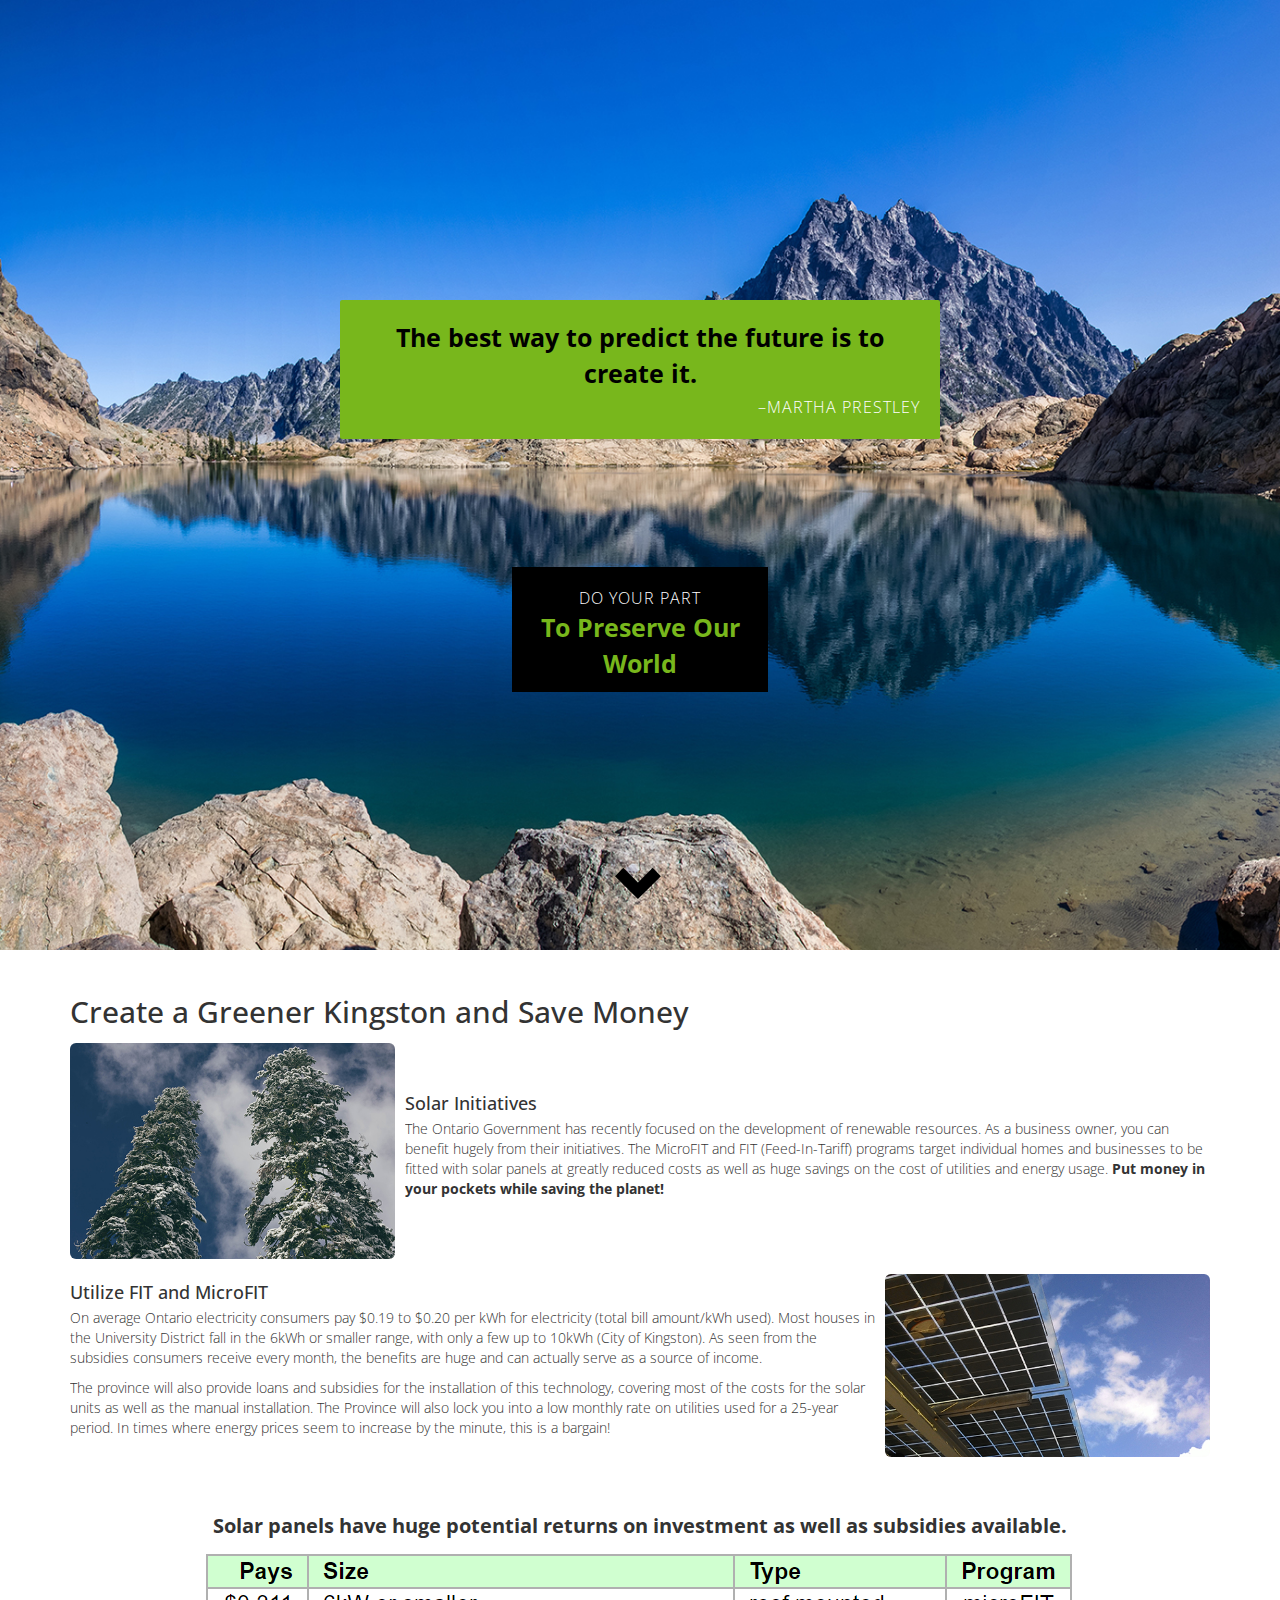
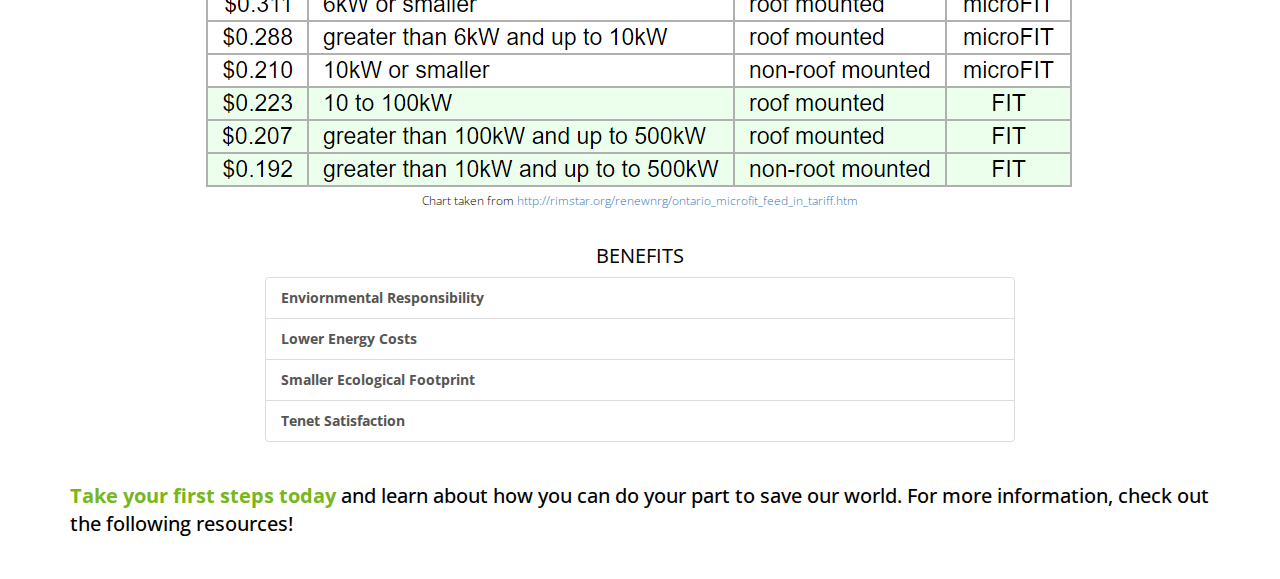
==== index.html @ 1013195a "Update chart name" ====
<!doctype html>
<html>
  <head>
    <meta charset="utf-8">
    <meta http-equiv="X-UA-Compatible" content="chrome=1">
    <title>Building Awareness of Solar Panels</title>
    <link href="https://fonts.googleapis.com/css?family=Open+Sans:300,400,600,700" rel="stylesheet">
    <link rel="stylesheet" href="https://maxcdn.bootstrapcdn.com/bootstrap/3.3.7/css/bootstrap.min.css" integrity="sha384-BVYiiSIFeK1dGmJRAkycuHAHRg32OmUcww7on3RYdg4Va+PmSTsz/K68vbdEjh4u" crossorigin="anonymous">
    <link rel="stylesheet" href="stylesheets/styles.css">
    <!--[if lt IE 9]>
      <script src="//html5shiv.googlecode.com/svn/trunk/html5.js"></script>
    <![endif]-->
    <!--[if lt IE 8]>
    <link rel="stylesheet" href="stylesheets/ie.css">
    <![endif]-->
    <meta name="viewport" content="width=device-width, initial-scale=1, user-scalable=no">

  </head>
  <body>
    <div class="splash">
      <div class="quote-block">
        <p>The best way to predict the future is to create it. <span class="attribution">Martha Prestley</span></p>
      </div>

      <a href="#more_info" class="splash-cta"><span class="small">Do your Part</span> To Preserve Our World</a>
      <div class="position-bottom">
        <a href="#more_info"><i class="glyphicon glyphicon-chevron-down"></i></a>
      </div>
    </div>


    <section id="more_info" class="container">
      <h2>Create a Greener Kingston and Save Money</h2>
      <div class="media">
        <div class="media-left media-middle">
          <img src="images/trees.jpg" alt="Pretty Trees" class="img-rounded media-object">
        </div>
        <div class="media-body media-middle">
          <h4 class="media-heading">Solar Initiatives</h4>
          <p>
            The Ontario Government has recently focused on the development of renewable resources. As a business owner, you can benefit hugely from their initiatives. The MicroFIT and FIT (Feed-In-Tariff) programs target individual homes and businesses to be fitted with solar panels at greatly reduced costs as well as huge savings on the cost of utilities and energy usage. <strong>Put money in your pockets while saving the planet!</strong>
          </p>
        </div>
      </div>

      <div class="media">
        <div class="media-body media-middle">
          <h4 class="media-heading">Utilize FIT and MicroFIT</h4>
          <p>
            On average Ontario electricity consumers pay $0.19 to $0.20 per kWh for electricity (total bill amount/kWh used). Most houses in the University District fall in the 6kWh or smaller range, with only a few up to 10kWh (City of Kingston). As seen from the subsidies consumers receive every month, the benefits are huge and can actually serve as a source of income. 
          </p>
          <p>
            The province will also provide loans and subsidies for the installation of this technology, covering most of the costs for the solar units as well as the manual installation. The Province will also lock you into a low monthly rate on utilities used for a 25-year period. In times where energy prices seem to increase by the minute, this is a bargain!
          </p>
        </div>
        <div class="media-right media-middle">
          <img src="images/solar_panel.jpg" alt="Solar Panel" class="img-rounded media-object">
        </div>
      </div>

      <div class="section_info">
        <div class="row">

          <div class="col-md-12">
            <p>
              <strong>
                Solar panels have huge potential returns on investment as well as subsidies available.
              </strong>
            </p>
            <div><img src="images/facts_chart.png" alt="Solar Savings"></div>
            <span class="caption">Chart taken from <a href="http://rimstar.org/renewnrg/ontario_microfit_feed_in_tariff.htm">http://rimstar.org/renewnrg/ontario_microfit_feed_in_tariff.htm</a></span>
          </div>
        </div>

        <div class="row list_holder">
          <div class="col-md-8 col-md-offset-2">
            <h4>Benefits</h4>
            <div class="list-group">
              <button type="button" class="list-group-item">Enviornmental Responsibility</button>
              <button type="button" class="list-group-item">Lower Energy Costs</button>
              <button type="button" class="list-group-item">Smaller Ecological Footprint</button>
              <button type="button" class="list-group-item">Tenet Satisfaction</button>
            </div>
          </div>
        </div>


        <p class="typical">
          <strong>Take your first steps today</strong> and learn about how you can do your part to save our world. For more information, check out the following resources!
        </p>
      </div>

    </section>

    <script src="https://ajax.googleapis.com/ajax/libs/jquery/3.1.1/jquery.min.js"></script>

    <script>
      $(function() {
        $('a[href*="#"]:not([href="#"])').click(function() {
          if (location.pathname.replace(/^\//,'') == this.pathname.replace(/^\//,'') && location.hostname == this.hostname) {
            var target = $(this.hash);
            target = target.length ? target : $('[name=' + this.hash.slice(1) +']');
            if (target.length) {
              $('html, body').animate({
                scrollTop: target.offset().top
              }, 1000);
              return false;
            }
          }
        });
      });
    </script>

  </body>
</html>
---- stylesheets/styles.css ----
/* 
* 
* Customize Styles
*
*/ 

body, html {
  min-height: 100%;
  font-family: "Open Sans", sans-serif;
  font-weight: 300;
  height: 100%;
}

.splash {
  width: 100%;
  height: 100%;
  margin: 0;
  background-image: url('../images/lake_landscape.jpg');
  background-repeat: no-repeat;
  background-size: cover;
  background-position: center center;
  padding-top: 300px;
  min-height: 950px;
  position: relative;
}

.splash .quote-block {
  background: #78b71c;
  width: 40%;
  border-radius: 2px;
  min-width: 600px;
  margin: 0px auto;
  box-sizing: border-box;
  padding: 20px;
  padding-bottom: 10px;
  position: relative;
}

.splash .quote-block p {
  font-size: 25px;
  color: #000;
  font-weight: bold;
  text-align: center;
}

.splash .quote-block p span.attribution {
  display: block;
  color: #FFF;
  font-weight: 300;
  letter-spacing: 1px;
  font-size: 16px;
  text-transform: uppercase;
  text-align: right;
  margin-top: 5px;
}

.splash .quote-block p span.attribution:before {
  content: "–"
}

.splash a.splash-cta {
  display: block;
  margin: 10% auto;
  background: #000;
  width: 20%;
  min-width: 240px;
  box-sizing: border-box;
  padding: 20px;
  padding-bottom: 10px;
  position: relative;
  text-align: center;
  font-weight: bold;
  font-size: 25px;
  color: #78b71c;
  text-decoration: none;
}

.splash a.splash-cta span.small{
  display: block;
  color: #FFF;
  font-size: 16px;
  letter-spacing: 1px;
  font-weight: 300;
  text-transform: uppercase;
} 

.splash a.splash-cta:hover {
  box-shadow: 0px 2px 10px rgba(255,255,255,0.3);
}

.position-bottom {
  position: absolute;
  bottom: 25px;
  text-align: center;
  font-size: 50px;
  color: #000;
  left: 0;
  right: 0;
}

.position-bottom a {
  color: #000;
  font-size: 50px;
  text-decoration: none;
}

section#more_info {
  margin-top: 25px;
}

.media-object {
  max-width: 325px;
  min-width: 150px;
}
.media-object img {
  max-width: 100%;
  max-height: 100%;
}

.media-body {
  min-width: 325px;
}

.section_info {
  margin-top: 55px;
  margin-bottom: 40px;
  text-align: center;
}

.section_info span.caption {
  color: #000;
  font-size: 12px;
}

.section_info p {
  font-size: 20px;
}

.section_info div img {
  min-width: 600px;
  margin: 0px auto;
}

.list_holder {
  margin-top: 25px;
}

.list_holder div h4 {
  text-transform: uppercase;
  font-weight: bolder;
  font-size: 20px;
  color: #000;
}

.list-group button {
  font-weight: 700;
}

.typical {
  margin-top: 20px;
  text-align: left;
  font-weight: 500;
  color: #000;
}

.typical strong {
  color: #78b71c;
}
---- stylesheets/ie.css ----
nav {
  display: none;
}
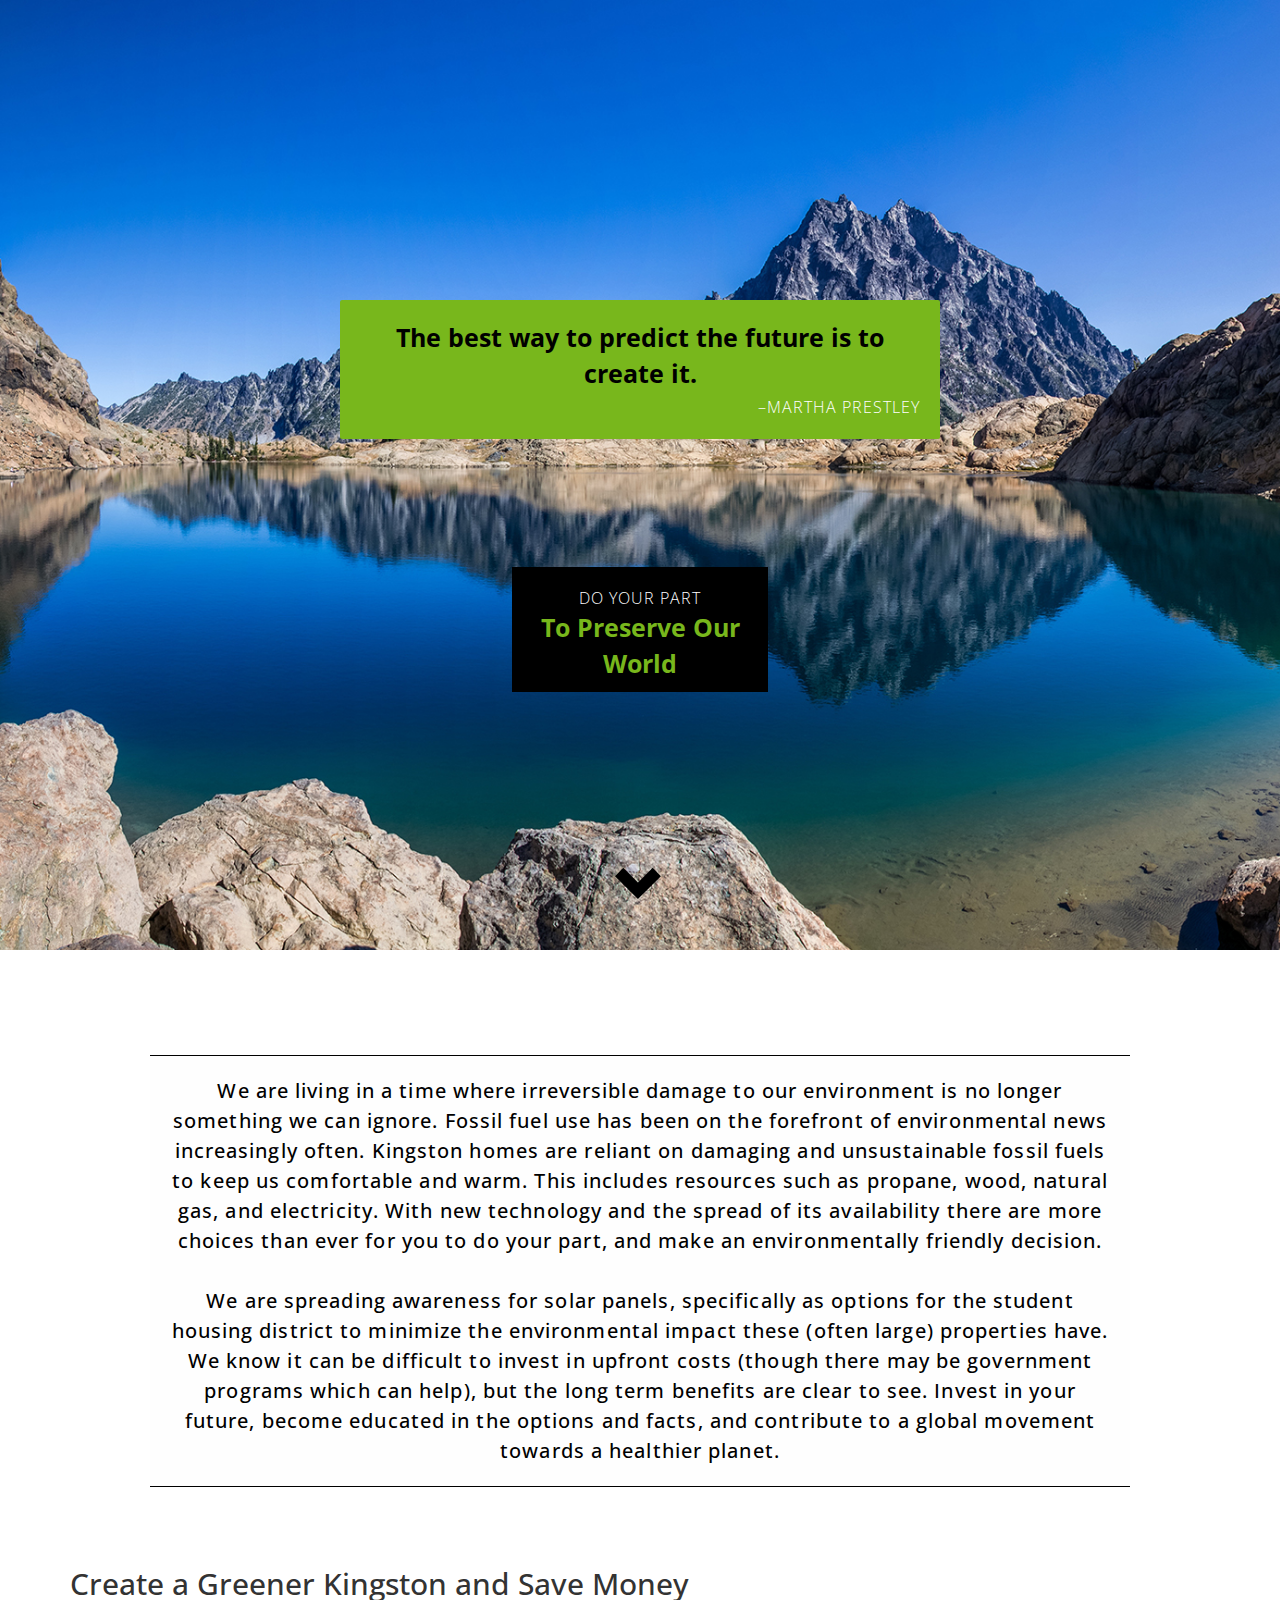
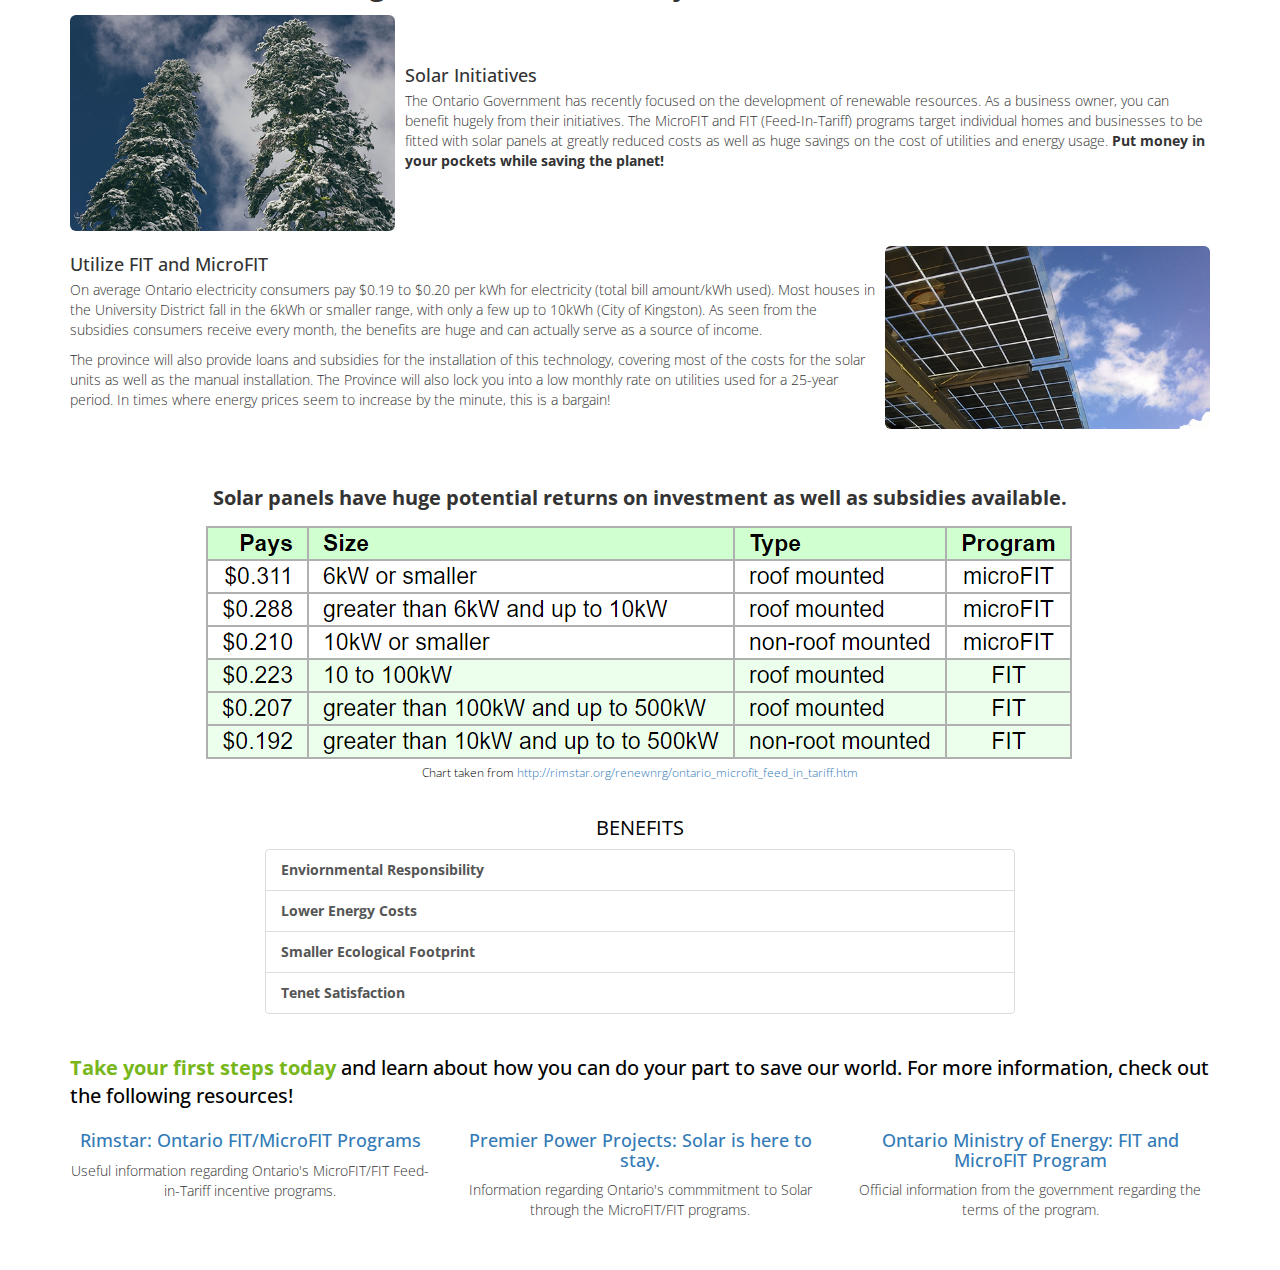
==== commit fe74369f: "Make lovely changes!" ====
--- a/index.html
+++ b/index.html
@@ -30,7 +30,15 @@
 
 
     <section id="more_info" class="container">
+
+      <p class="writing">
+        We are living in a time where irreversible damage to our environment is no longer something we can ignore. Fossil fuel use has been on the forefront of environmental news increasingly often. Kingston homes are reliant on damaging and unsustainable fossil fuels to keep us comfortable and warm. This includes resources such as propane, wood, natural gas, and electricity. With new technology and the spread of its availability there are more choices than ever for you to do your part, and make an environmentally friendly decision. <br>
+        <br>
+        We are spreading awareness for solar panels, specifically as options for the student housing district to minimize the environmental impact these (often large) properties have. We know it can be difficult to invest in upfront costs (though there may be government programs which can help), but the long term benefits are clear to see. Invest in your future, become educated in the options and facts, and contribute to a global movement towards a healthier planet.
+      </p>
+
       <h2>Create a Greener Kingston and Save Money</h2>
+
       <div class="media">
         <div class="media-left media-middle">
           <img src="images/trees.jpg" alt="Pretty Trees" class="img-rounded media-object">
@@ -84,10 +92,38 @@
           </div>
         </div>
 
-
         <p class="typical">
           <strong>Take your first steps today</strong> and learn about how you can do your part to save our world. For more information, check out the following resources!
         </p>
+
+        <div class="row">
+          <div class="col-md-4 ">
+            <h4><a href="http://rimstar.org/renewnrg/ontario_microfit_feed_in_tariff.htm">Rimstar: Ontario FIT/MicroFIT Programs</a></h4>
+            <p class="small">
+              Useful information regarding Ontario's MicroFIT/FIT Feed-in-Tariff incentive programs. 
+            </p>
+          </div>
+
+          <div class="col-md-4 ">
+            <h4><a href="http://premierpowerprojects.ca/?news=no-subsidies-no-problem-solar-is-here-to-stay">Premier Power Projects: Solar is here to stay.</a></h4>
+
+            <p class="small">
+              Information regarding Ontario's commmitment to Solar through the MicroFIT/FIT programs. 
+            </p>
+
+          </div>
+          
+          <div class="col-md-4 ">
+            <h4><a href="http://www.energy.gov.on.ca/en/fit-and-microfit-program/">Ontario Ministry of Energy: FIT and MicroFIT Program</a></h4>
+
+            <p class="small">
+              Official information from the government regarding the terms of the program. 
+            </p>
+
+          </div>
+
+        </div>
+
       </div>
 
     </section>
--- a/stylesheets/styles.css
+++ b/stylesheets/styles.css
@@ -165,4 +165,22 @@
 
 .typical strong {
   color: #78b71c;
+}
+
+p.small {
+  font-size: 14px;
+}
+
+p.writing {
+  color: #000;
+  line-height: 1.5;
+  text-align: center;
+  font-size: 20px;
+  margin: 80px;
+  font-weight: 500;
+  letter-spacing: 0.1ch;
+  background: #FEFEFE;
+  border-bottom: 1px solid black;
+  border-top: 1px solid black;
+  padding: 20px;
 }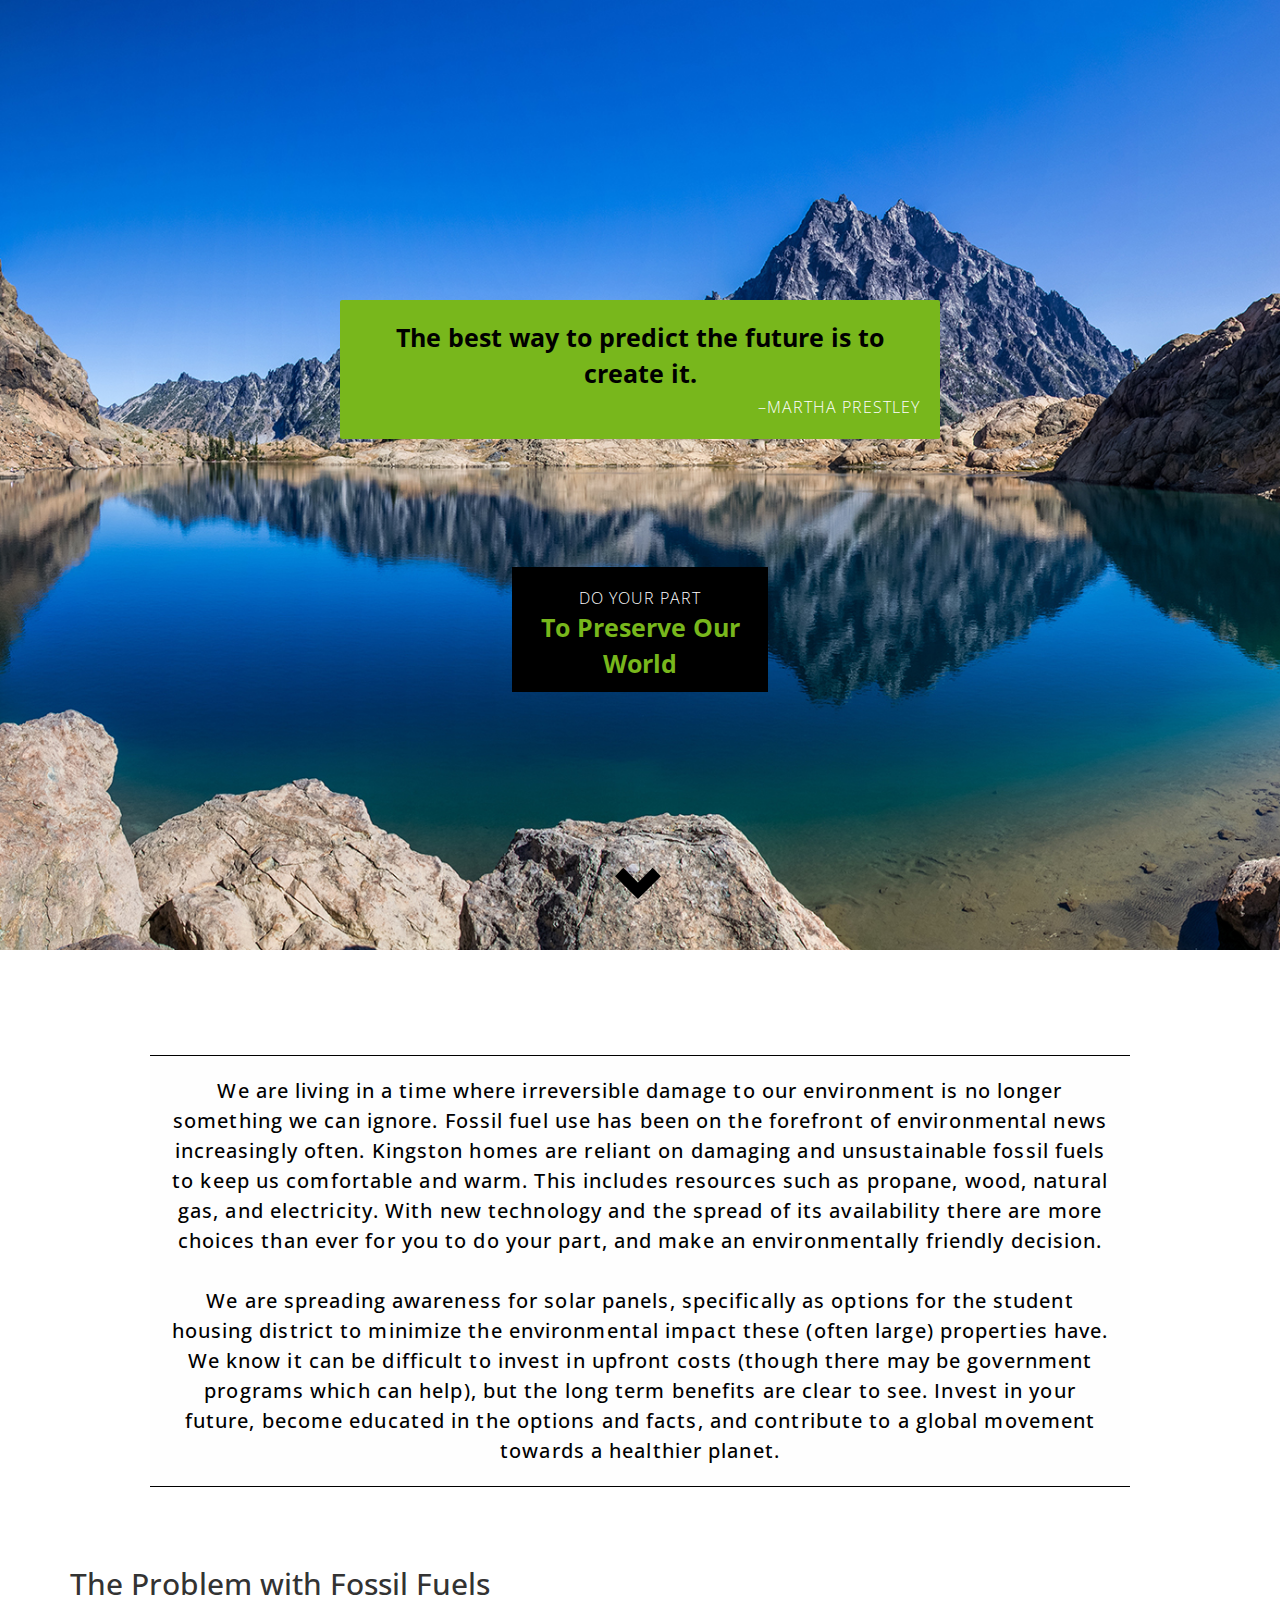
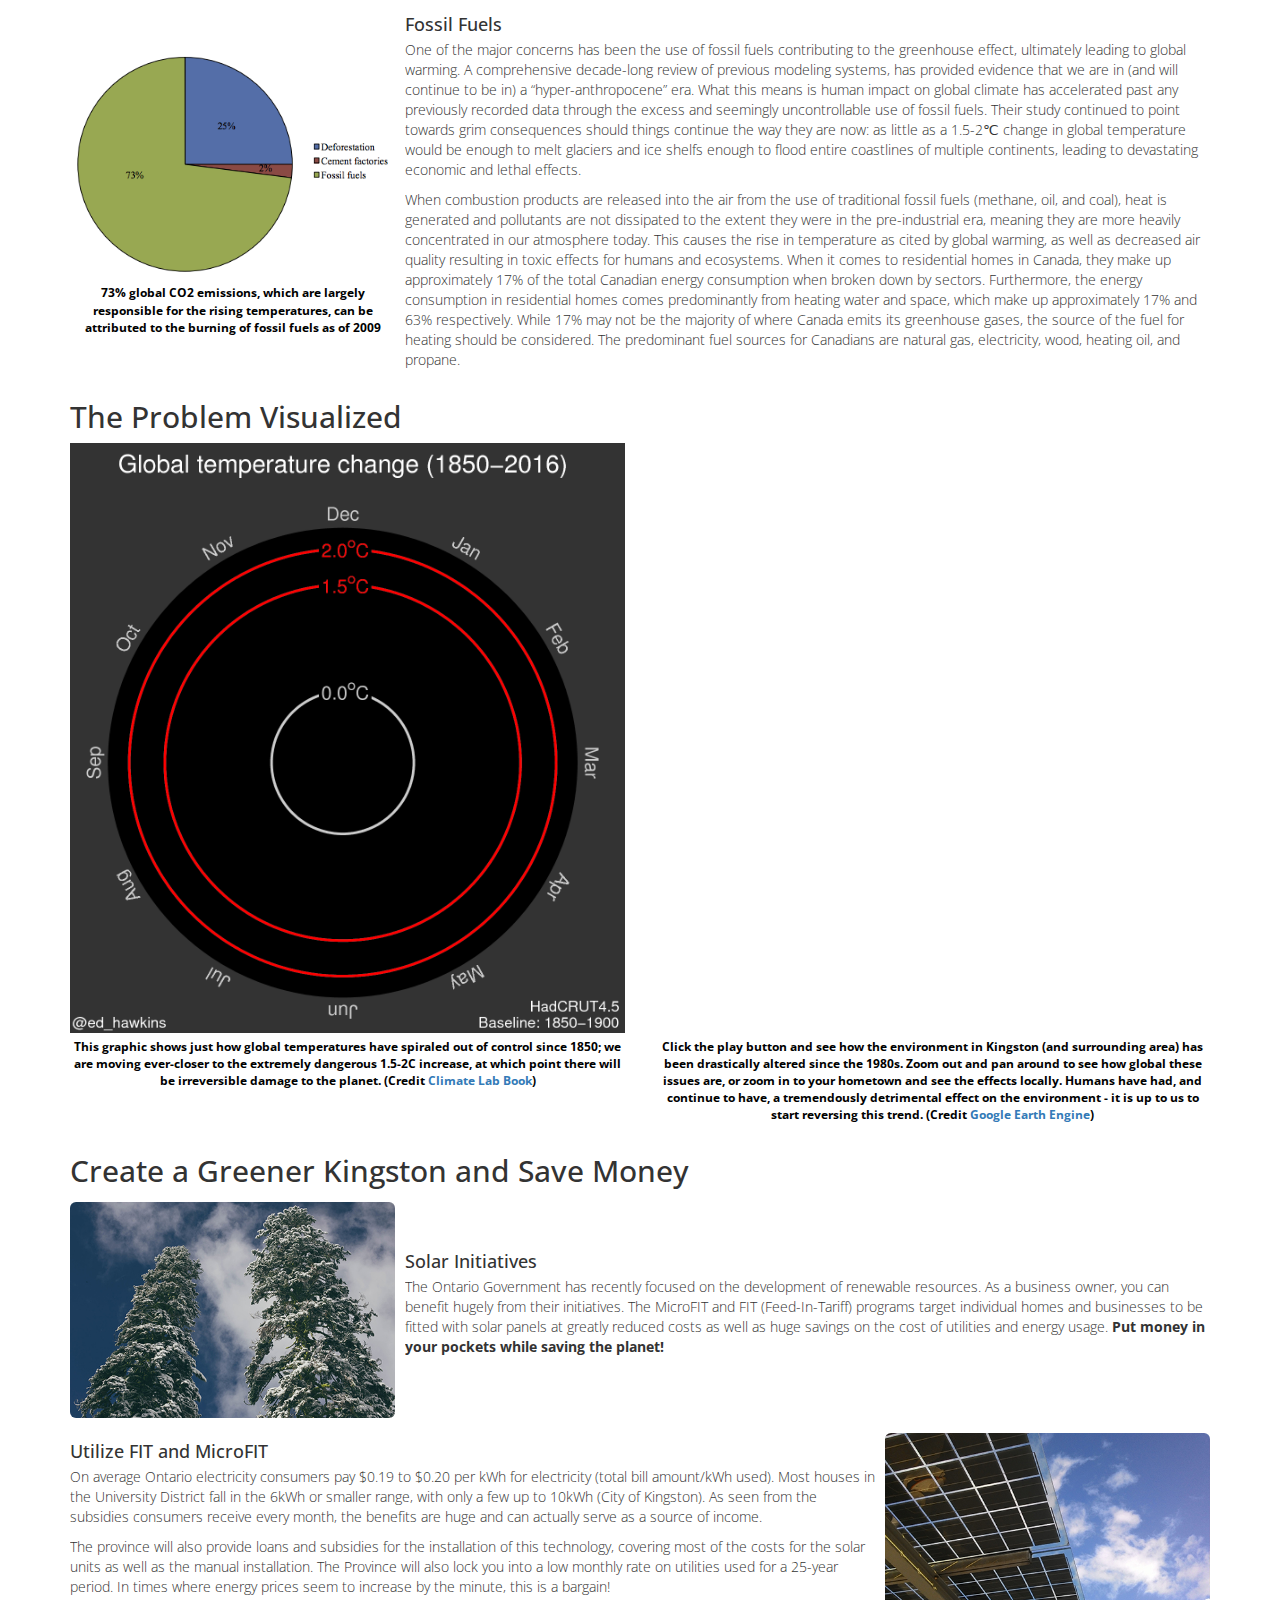
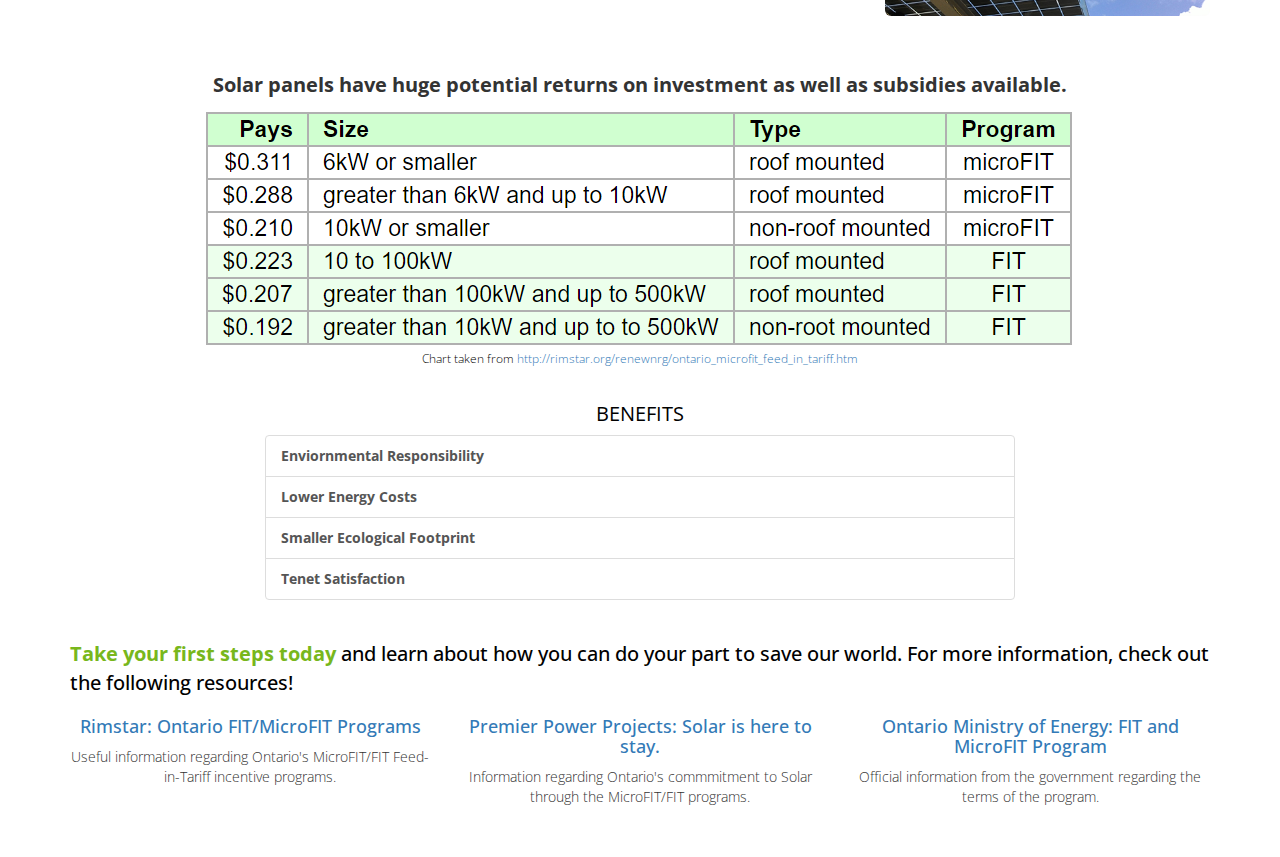
==== commit 8b7b7018: "Update 1.0" ====
--- a/index.html
+++ b/index.html
@@ -14,7 +14,8 @@
     <link rel="stylesheet" href="stylesheets/ie.css">
     <![endif]-->
     <meta name="viewport" content="width=device-width, initial-scale=1, user-scalable=no">
-
+    <link rel="icon" href="favicon.png"/>
+    <link rel="shortcut icon" href="favicon.png"/>
   </head>
   <body>
     <div class="splash">
@@ -36,6 +37,40 @@
         <br>
         We are spreading awareness for solar panels, specifically as options for the student housing district to minimize the environmental impact these (often large) properties have. We know it can be difficult to invest in upfront costs (though there may be government programs which can help), but the long term benefits are clear to see. Invest in your future, become educated in the options and facts, and contribute to a global movement towards a healthier planet.
       </p>
+
+      <h2>The Problem with Fossil Fuels</h2>
+      <div class="media">
+        <div class="media-left media-middle">
+          <img src="images/graph.png" alt="Graph of Fossil Fuels" class="img-rounded media-object">
+          <p class="caption">73% global CO2 emissions, which are largely responsible for the rising temperatures, can be attributed to the burning of fossil fuels as of 2009</p>
+        </div>
+        <div class="media-body media-middle">
+          <h4 class="media-heading">Fossil Fuels</h4>
+          <p>
+             One of the major concerns has been the use of fossil fuels contributing to the greenhouse effect, ultimately leading to global warming. A comprehensive decade-long review of previous modeling systems, has provided evidence that we are in (and will continue to be in) a “hyper-anthropocene” era. What this means is human impact on global climate has accelerated past any previously recorded data through the excess and seemingly uncontrollable use of fossil fuels. Their study continued to point towards grim consequences should things continue the way they are now: as little as a 1.5-2℃ change in global temperature would be enough to melt glaciers and ice shelfs enough to flood entire coastlines of multiple continents, leading to devastating economic and lethal effects.
+          </p>
+          <p>
+            When combustion products are released into the air from the use of traditional fossil fuels (methane, oil, and coal), heat is generated and pollutants are not dissipated to the extent they were in the pre-industrial era, meaning they are more heavily concentrated in our atmosphere today. This causes the rise in temperature as cited by global warming, as well as decreased air quality resulting in toxic effects for humans and ecosystems. When it comes to residential homes in Canada, they make up approximately 17% of the total Canadian energy consumption when broken down by sectors. Furthermore, the energy consumption in residential homes comes predominantly from heating water and space, which make up approximately 17% and 63% respectively. While 17% may not be the majority of where Canada emits its greenhouse gases, the source of the fuel for heating should be considered. The predominant fuel sources for Canadians are natural gas, electricity, wood, heating oil, and propane.
+          </p>
+        </div>
+      </div>
+
+      <h2>The Problem Visualized</h2>
+      <div class="row">
+        <div class="col-md-6">
+          <img src="images/spiral_optimized.gif" />
+          <p class="caption">
+            This graphic shows just how global temperatures have spiraled out of control since 1850; we are moving ever-closer to the extremely dangerous 1.5-2C increase, at which point there will be irreversible damage to the planet. (Credit <a href="http://www.climate-lab-book.ac.uk/spirals/" target="_BLANK">Climate Lab Book</a>)
+          </p>
+        </div>
+        <div class="col-md-6">
+          <iframe style="width: 100%; height: 585px;" src="https://earthengine.google.com/iframes/timelapse_player_embed.html#v=44.23337,-76.45419,8.48,latLng&t=2.41" frameborder="0"></iframe>
+          <p class="caption">
+            Click the play button and see how the environment in Kingston (and surrounding area) has been drastically altered since the 1980s. Zoom out and pan around to see how global these issues are, or zoom in to your hometown and see the effects locally. Humans have had, and continue to have, a tremendously detrimental effect on the environment - it is up to us to start reversing this trend. (Credit <a href="https://earthengine.google.com/timelapse/" target="BLANK">Google Earth Engine</a>)
+          </p>
+        </div>
+      </div>
+      
 
       <h2>Create a Greener Kingston and Save Money</h2>
 
--- a/stylesheets/styles.css
+++ b/stylesheets/styles.css
@@ -9,6 +9,11 @@
   font-family: "Open Sans", sans-serif;
   font-weight: 300;
   height: 100%;
+}
+
+img {
+  max-width: 100%;
+  max-height: 100%;
 }
 
 .splash {
@@ -183,4 +188,12 @@
   border-bottom: 1px solid black;
   border-top: 1px solid black;
   padding: 20px;
+}
+
+p.caption {
+  margin-top: 5px;
+  text-align: center;
+  color: #000;
+  font-size: 12px;
+  font-weight: bold;
 }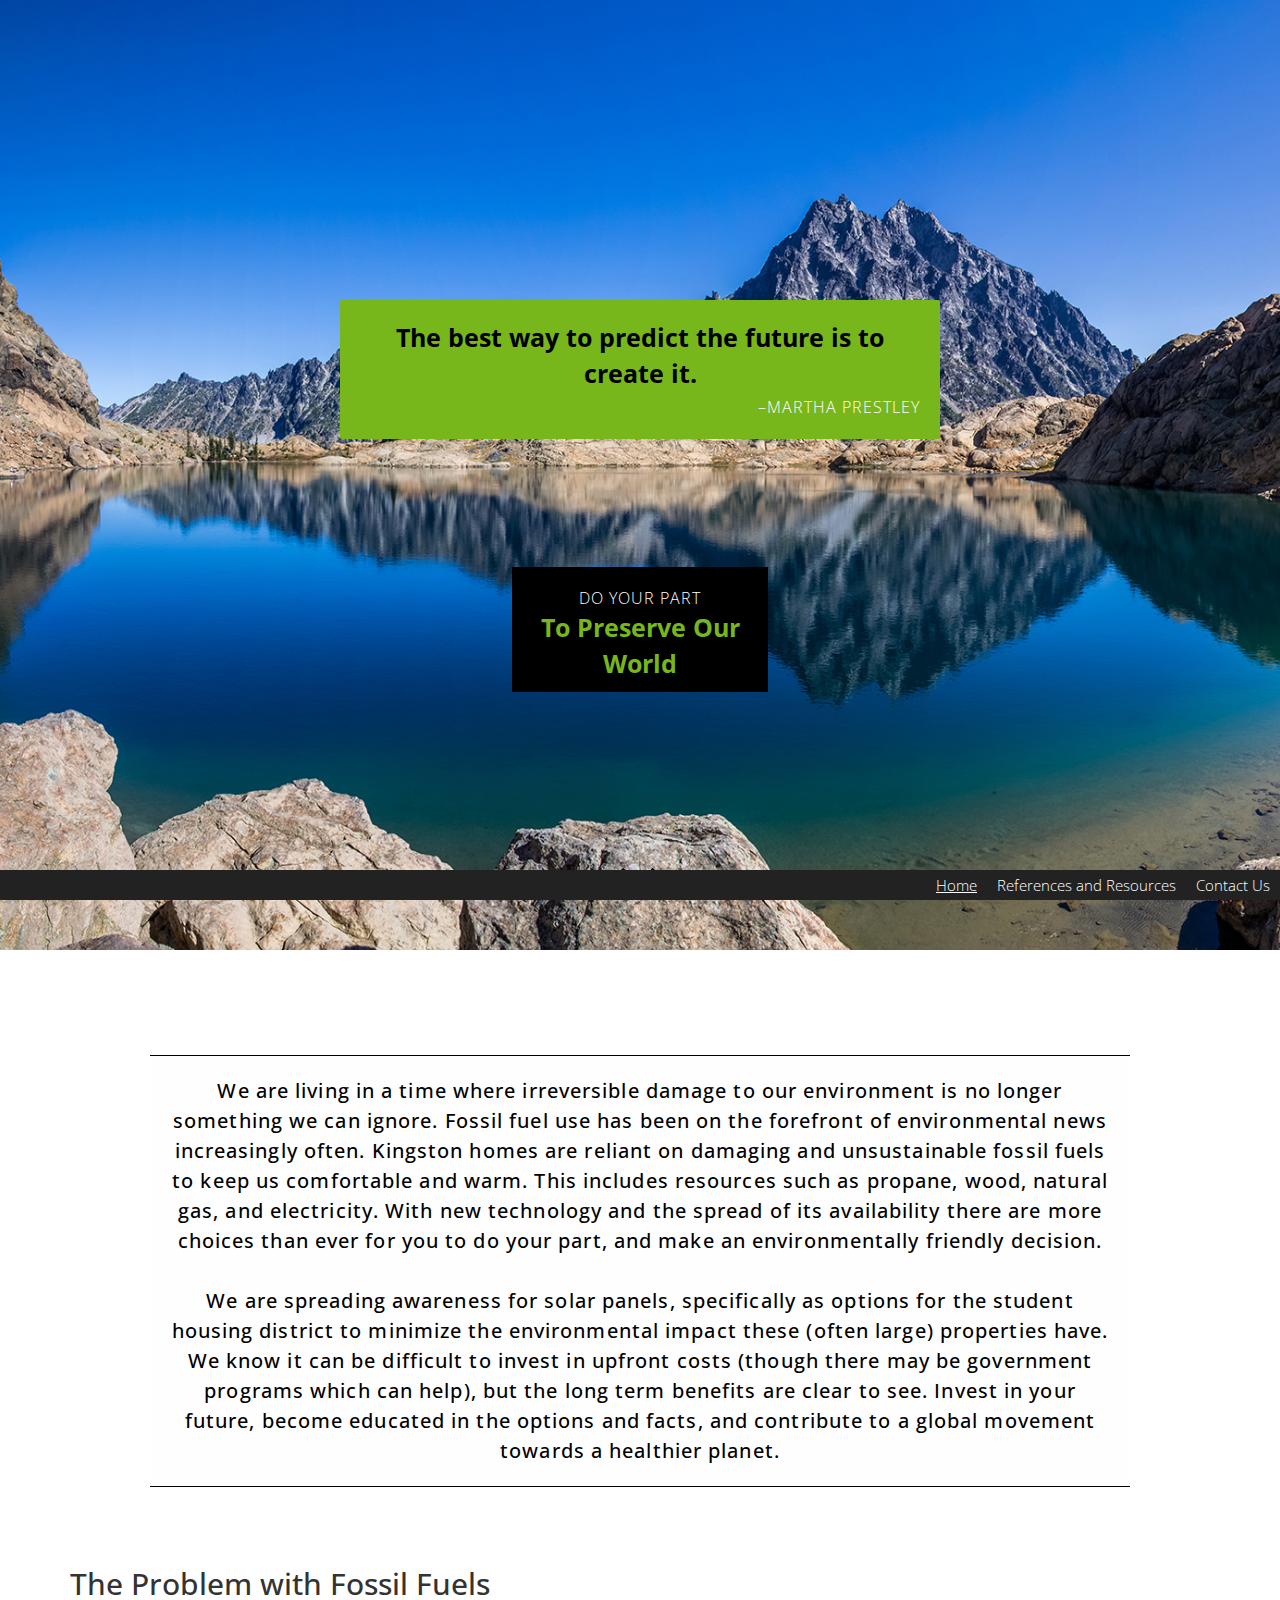
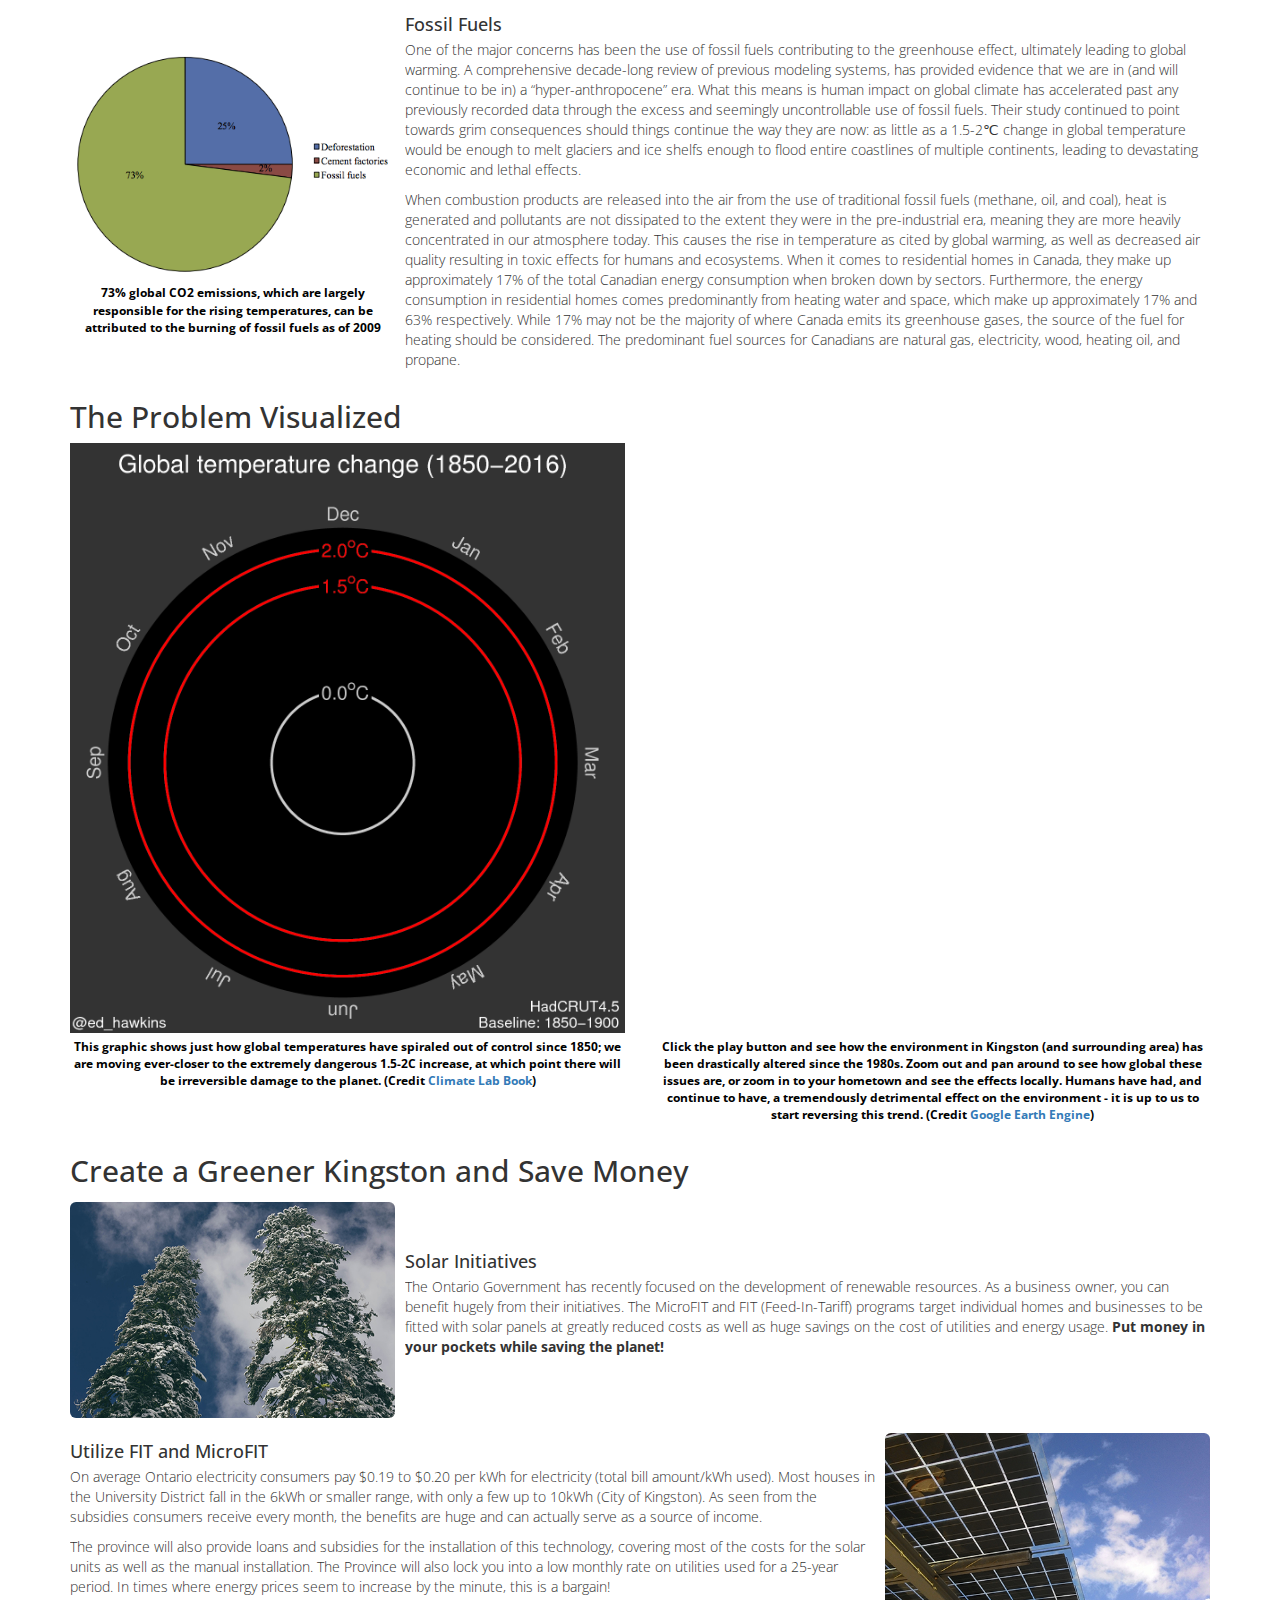
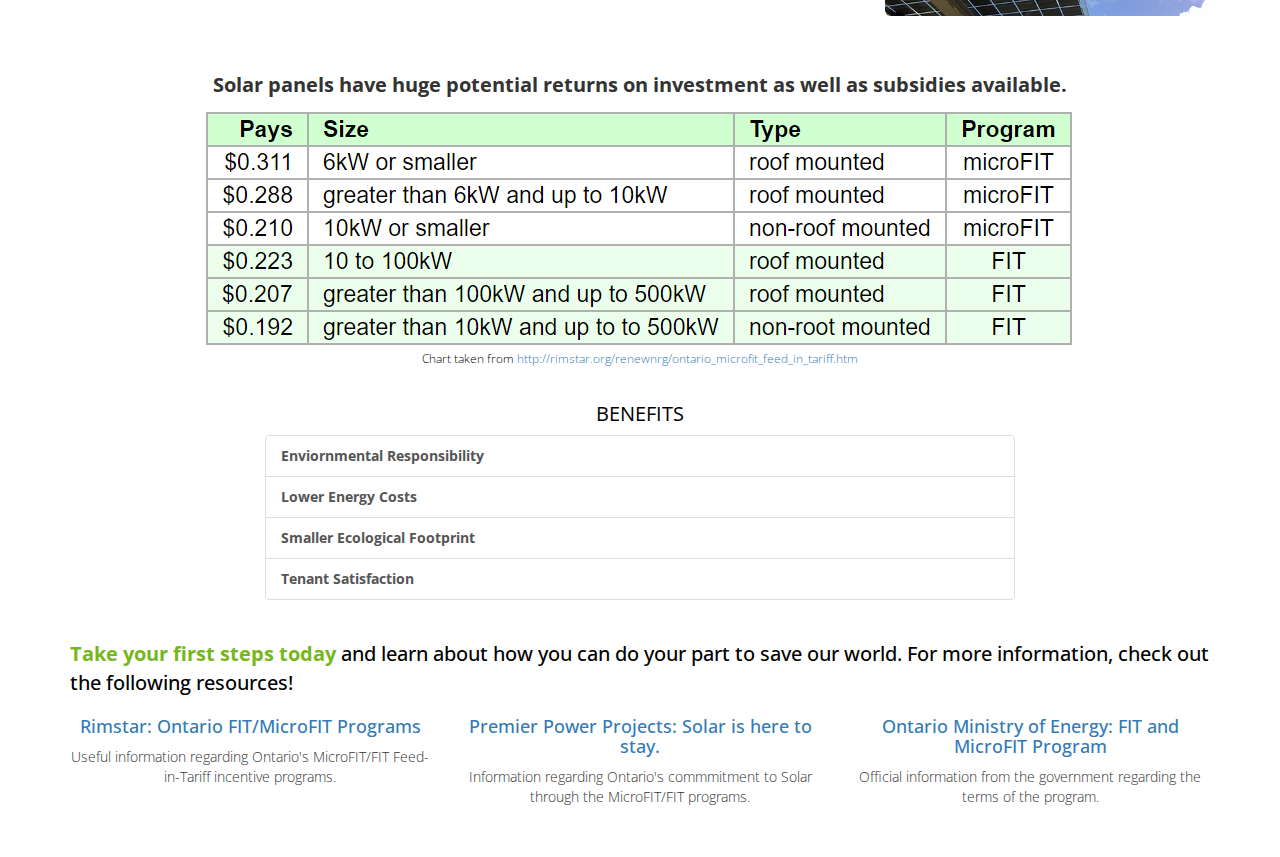
==== commit db274b61: "Update everything..." ====
--- a/index.html
+++ b/index.html
@@ -16,8 +16,22 @@
     <meta name="viewport" content="width=device-width, initial-scale=1, user-scalable=no">
     <link rel="icon" href="favicon.png"/>
     <link rel="shortcut icon" href="favicon.png"/>
+    <script>
+      function resetPosition() {
+        var timer = setTimeout(function(){
+          document.getElementById("google-iframe").style.position="static";
+        }, 500);
+      }
+    </script>
   </head>
   <body>
+
+    <div class="fixed-footer">
+      <p class="pull-right"><a href="mailto:12ks92@queensu.ca?subject=Conservation%20Efforts" target="_top">Contact Us</a></p>
+      <p class="pull-right"><a href="promo/references.html">References and Resources</a></p>
+      <p class="pull-right"><a class="active" href="#">Home</a></p>
+    </div>
+
     <div class="splash">
       <div class="quote-block">
         <p>The best way to predict the future is to create it. <span class="attribution">Martha Prestley</span></p>
@@ -41,7 +55,7 @@
       <h2>The Problem with Fossil Fuels</h2>
       <div class="media">
         <div class="media-left media-middle">
-          <img src="images/graph.png" alt="Graph of Fossil Fuels" class="img-rounded media-object">
+          <img src="images/graph.png" alt="Graph of Fossil Fuels" class="img-rounded media-object" onload="resetPosition(this);">
           <p class="caption">73% global CO2 emissions, which are largely responsible for the rising temperatures, can be attributed to the burning of fossil fuels as of 2009</p>
         </div>
         <div class="media-body media-middle">
@@ -64,7 +78,11 @@
           </p>
         </div>
         <div class="col-md-6">
-          <iframe style="width: 100%; height: 585px;" src="https://earthengine.google.com/iframes/timelapse_player_embed.html#v=44.23337,-76.45419,8.48,latLng&t=2.41" frameborder="0"></iframe>
+          
+          <iframe id="google-iframe" style="position: absolute; top: -9999em; width: 100%; height: 585px;" 
+            src="https://earthengine.google.com/iframes/timelapse_player_embed.html#v=44.23337,-76.45419,8.48,latLng" 
+            frameborder="0"
+            scrolling="no"></iframe>
           <p class="caption">
             Click the play button and see how the environment in Kingston (and surrounding area) has been drastically altered since the 1980s. Zoom out and pan around to see how global these issues are, or zoom in to your hometown and see the effects locally. Humans have had, and continue to have, a tremendously detrimental effect on the environment - it is up to us to start reversing this trend. (Credit <a href="https://earthengine.google.com/timelapse/" target="BLANK">Google Earth Engine</a>)
           </p>
@@ -122,7 +140,7 @@
               <button type="button" class="list-group-item">Enviornmental Responsibility</button>
               <button type="button" class="list-group-item">Lower Energy Costs</button>
               <button type="button" class="list-group-item">Smaller Ecological Footprint</button>
-              <button type="button" class="list-group-item">Tenet Satisfaction</button>
+              <button type="button" class="list-group-item">Tenant Satisfaction</button>
             </div>
           </div>
         </div>
@@ -166,6 +184,7 @@
     <script src="https://ajax.googleapis.com/ajax/libs/jquery/3.1.1/jquery.min.js"></script>
 
     <script>
+      
       $(function() {
         $('a[href*="#"]:not([href="#"])').click(function() {
           if (location.pathname.replace(/^\//,'') == this.pathname.replace(/^\//,'') && location.hostname == this.hostname) {
--- a/stylesheets/styles.css
+++ b/stylesheets/styles.css
@@ -196,4 +196,40 @@
   color: #000;
   font-size: 12px;
   font-weight: bold;
+}
+
+iframe {
+    overflow: hidden;
+}
+
+.fixed-footer {
+  position: fixed;
+  bottom: 0;
+  left: 0;
+  right: 0;
+  height: 30px;
+  background: #222;
+  z-index: 999;
+}
+
+.fixed-footer p {
+  display: inline-block;
+  margin-left: 10px;
+  margin-right: 10px;
+  font-size: 15px;
+  margin-top: 5px;
+}
+
+.fixed-footer p a {
+  color: #FEFEFE;
+}
+
+.fixed-footer p a.active {
+  text-decoration: underline;
+}
+
+.main-source {
+  border-bottom: 1px solid #333;
+  margin-top: 10px;
+  margin-bottom: 10px;
 }